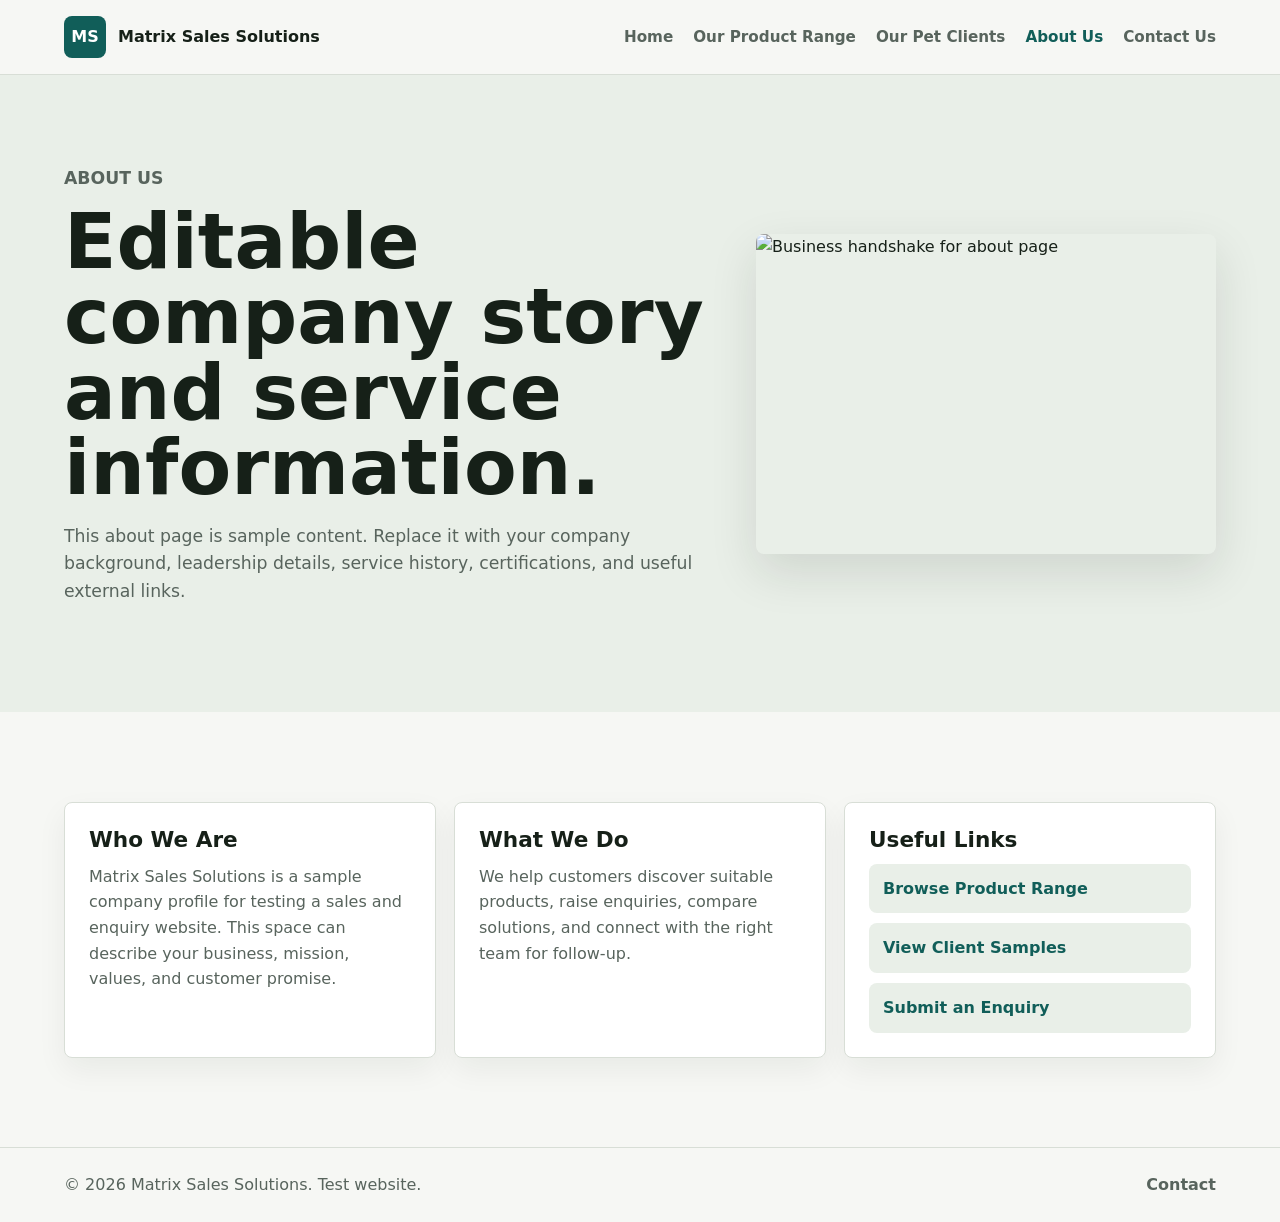
==== about.html @ e87998b1 "Add files via upload" ====
<!doctype html>
<html lang="en">
  <head>
    <meta charset="utf-8" />
    <meta name="viewport" content="width=device-width, initial-scale=1" />
    <meta name="description" content="Sample about us page with editable content and links." />
    <title>Matrix Sales Solutions | About Us</title>
    <link rel="stylesheet" href="styles.css" />
  </head>
  <body>
    <header class="site-header">
      <a class="brand" href="index.html" aria-label="Matrix Sales Solutions home">
        <span class="brand-mark">MS</span>
        <span>Matrix Sales Solutions</span>
      </a>
      <button class="nav-toggle" type="button" aria-expanded="false" aria-controls="site-nav">
        <span></span>
        <span></span>
        <span></span>
      </button>
      <nav id="site-nav" class="site-nav" aria-label="Main navigation">
        <a href="index.html">Home</a>
        <a href="products.html">Our Product Range</a>
        <a href="clients.html">Our Pet Clients</a>
        <a href="about.html" aria-current="page">About Us</a>
        <a href="contact.html">Contact Us</a>
      </nav>
    </header>

    <main>
      <section class="page-hero image-page-hero">
        <div>
          <p class="eyebrow">About Us</p>
          <h1>Editable company story and service information.</h1>
          <p>
            This about page is sample content. Replace it with your company background, leadership
            details, service history, certifications, and useful external links.
          </p>
        </div>
        <img
          src="https://images.unsplash.com/photo-1521791136064-7986c2920216?auto=format&fit=crop&w=900&q=80"
          alt="Business handshake for about page"
        />
      </section>

      <section class="section about-content">
        <article>
          <h2>Who We Are</h2>
          <p>
            Matrix Sales Solutions is a sample company profile for testing a sales and enquiry
            website. This space can describe your business, mission, values, and customer promise.
          </p>
        </article>
        <article>
          <h2>What We Do</h2>
          <p>
            We help customers discover suitable products, raise enquiries, compare solutions, and
            connect with the right team for follow-up.
          </p>
        </article>
        <article>
          <h2>Useful Links</h2>
          <div class="link-list">
            <a href="products.html">Browse Product Range</a>
            <a href="clients.html">View Client Samples</a>
            <a href="contact.html">Submit an Enquiry</a>
          </div>
        </article>
      </section>
    </main>

    <footer class="site-footer">
      <p>&copy; <span id="year"></span> Matrix Sales Solutions. Test website.</p>
      <a href="contact.html">Contact</a>
    </footer>

    <script src="script.js"></script>
  </body>
</html>
---- styles.css ----
:root {
  --bg: #f6f7f4;
  --surface: #ffffff;
  --surface-alt: #e9efe8;
  --ink: #162018;
  --muted: #58645d;
  --line: #d8ded6;
  --accent: #0f766e;
  --accent-dark: #115e59;
  --warning: #b45309;
  --danger: #b42318;
  --shadow: 0 18px 48px rgba(22, 32, 24, 0.12);
}

* {
  box-sizing: border-box;
}

html {
  scroll-behavior: smooth;
}

body {
  margin: 0;
  color: var(--ink);
  background: var(--bg);
  font-family:
    Inter, ui-sans-serif, system-ui, -apple-system, BlinkMacSystemFont, "Segoe UI", sans-serif;
  line-height: 1.6;
}

a {
  color: inherit;
  text-decoration: none;
}

img {
  display: block;
  max-width: 100%;
}

button,
input,
select,
textarea {
  font: inherit;
}

.site-header {
  position: sticky;
  top: 0;
  z-index: 20;
  display: flex;
  align-items: center;
  justify-content: space-between;
  gap: 24px;
  padding: 16px clamp(18px, 5vw, 72px);
  background: rgba(246, 247, 244, 0.94);
  border-bottom: 1px solid var(--line);
  backdrop-filter: blur(14px);
}

.brand {
  display: inline-flex;
  align-items: center;
  gap: 12px;
  font-weight: 850;
}

.brand-mark {
  display: grid;
  width: 42px;
  height: 42px;
  place-items: center;
  color: white;
  background: var(--accent-dark);
  border-radius: 8px;
}

.site-nav {
  display: flex;
  align-items: center;
  gap: 20px;
  color: var(--muted);
  font-size: 0.95rem;
  font-weight: 750;
}

.site-nav a {
  padding: 8px 0;
}

.site-nav a:hover,
.site-nav a[aria-current="page"] {
  color: var(--accent-dark);
}

.nav-toggle {
  display: none;
  width: 42px;
  height: 42px;
  padding: 0;
  background: var(--surface);
  border: 1px solid var(--line);
  border-radius: 8px;
}

.nav-toggle span {
  display: block;
  width: 18px;
  height: 2px;
  margin: 4px auto;
  background: var(--ink);
}

.hero,
.page-hero,
.section {
  padding: clamp(54px, 7vw, 96px) clamp(18px, 5vw, 72px);
}

.hero {
  display: grid;
  grid-template-columns: minmax(0, 1fr) minmax(320px, 0.8fr);
  gap: clamp(32px, 6vw, 72px);
  align-items: center;
  min-height: calc(100vh - 75px);
}

.hero-copy {
  max-width: 820px;
}

.hero h1,
.page-hero h1 {
  margin: 0;
  max-width: 880px;
  font-size: clamp(2.4rem, 6vw, 5.4rem);
  line-height: 0.98;
  letter-spacing: 0;
}

.hero p,
.page-hero p {
  max-width: 760px;
  color: var(--muted);
  font-size: 1.08rem;
}

.hero-image {
  overflow: hidden;
  border: 1px solid var(--line);
  border-radius: 8px;
  box-shadow: var(--shadow);
}

.hero-image img {
  width: 100%;
  min-height: 470px;
  object-fit: cover;
}

.eyebrow {
  margin: 0 0 12px;
  color: var(--warning);
  font-size: 0.78rem;
  font-weight: 900;
  letter-spacing: 0;
  text-transform: uppercase;
}

h1,
h2,
h3,
p,
a,
button {
  overflow-wrap: anywhere;
}

h2 {
  margin: 0;
  font-size: clamp(1.7rem, 3vw, 3rem);
  line-height: 1.08;
  letter-spacing: 0;
}

h3 {
  margin: 0 0 10px;
  font-size: 1.16rem;
  line-height: 1.25;
}

.button-row {
  display: flex;
  flex-wrap: wrap;
  gap: 12px;
  margin-top: 30px;
}

.button {
  display: inline-flex;
  min-height: 46px;
  align-items: center;
  justify-content: center;
  padding: 12px 18px;
  border: 1px solid var(--accent-dark);
  border-radius: 8px;
  cursor: pointer;
  font-weight: 850;
}

.button.primary {
  color: white;
  background: var(--accent-dark);
}

.button.secondary {
  color: var(--accent-dark);
  background: transparent;
}

.muted {
  background: var(--surface-alt);
}

.section-heading {
  display: grid;
  gap: 6px;
  margin-bottom: 32px;
}

.feature-grid,
.product-grid,
.client-grid,
.stats-grid,
.about-content {
  display: grid;
  gap: 18px;
}

.feature-grid {
  grid-template-columns: repeat(3, minmax(0, 1fr));
}

.feature-card,
.product-card,
.client-card,
.contact-card,
.enquiry-form,
.about-content article {
  background: var(--surface);
  border: 1px solid var(--line);
  border-radius: 8px;
  box-shadow: 0 12px 30px rgba(22, 32, 24, 0.06);
}

.feature-card,
.client-card,
.about-content article {
  padding: 24px;
}

.feature-card p,
.product-card p,
.client-card p,
.about-content p {
  margin: 0;
  color: var(--muted);
}

.split-section {
  display: grid;
  grid-template-columns: minmax(0, 1fr) minmax(280px, 520px);
  gap: 32px;
  align-items: center;
}

.stats-grid {
  grid-template-columns: repeat(3, minmax(0, 1fr));
}

.stats-grid div {
  padding: 20px;
  background: var(--surface);
  border: 1px solid var(--line);
  border-radius: 8px;
}

.stats-grid strong {
  display: block;
  color: var(--accent-dark);
  font-size: 2rem;
  line-height: 1;
}

.stats-grid span {
  display: block;
  margin-top: 8px;
  color: var(--muted);
  font-weight: 750;
}

.page-hero {
  background: var(--surface-alt);
}

.image-page-hero {
  display: grid;
  grid-template-columns: minmax(0, 1fr) minmax(280px, 460px);
  gap: 32px;
  align-items: center;
}

.image-page-hero img {
  width: 100%;
  min-height: 320px;
  object-fit: cover;
  border-radius: 8px;
  box-shadow: var(--shadow);
}

.filter-bar {
  display: flex;
  flex-wrap: wrap;
  gap: 10px;
  margin-bottom: 24px;
}

.filter-button,
.details-toggle,
.client-more {
  min-height: 40px;
  padding: 9px 14px;
  border: 1px solid var(--line);
  border-radius: 8px;
  color: var(--ink);
  background: var(--surface);
  cursor: pointer;
  font-weight: 800;
}

.filter-button.active,
.filter-button:hover,
.details-toggle:hover,
.client-more:hover {
  color: white;
  background: var(--accent-dark);
  border-color: var(--accent-dark);
}

.product-grid {
  grid-template-columns: repeat(2, minmax(0, 1fr));
}

.product-card {
  display: grid;
  grid-template-columns: 180px minmax(0, 1fr);
  overflow: hidden;
}

.product-card img {
  width: 100%;
  height: 100%;
  min-height: 260px;
  object-fit: cover;
}

.product-card div {
  padding: 22px;
}

.product-card span {
  display: inline-block;
  margin-bottom: 10px;
  color: var(--warning);
  font-size: 0.8rem;
  font-weight: 900;
  text-transform: uppercase;
}

.product-card h2,
.client-card h2,
.contact-card h2,
.about-content h2 {
  margin: 0 0 10px;
  font-size: 1.35rem;
  line-height: 1.25;
}

.details {
  margin-top: 14px !important;
  padding: 14px;
  background: var(--surface-alt);
  border-radius: 8px;
}

.client-grid {
  grid-template-columns: repeat(3, minmax(0, 1fr));
}

.client-card {
  transition:
    transform 180ms ease,
    box-shadow 180ms ease;
}

.client-card:hover,
.client-card:focus-within {
  transform: translateY(-4px);
  box-shadow: var(--shadow);
}

.sample-logo {
  display: grid;
  width: 72px;
  height: 72px;
  place-items: center;
  margin-bottom: 18px;
  color: white;
  background: var(--accent-dark);
  border-radius: 8px;
  font-size: 1.5rem;
  font-weight: 900;
}

.sample-logo.orange {
  background: #b45309;
}

.sample-logo.green {
  background: #287847;
}

.client-extra {
  margin-top: 14px;
  padding: 14px;
  background: var(--surface-alt);
  border-radius: 8px;
}

.about-content {
  grid-template-columns: repeat(3, minmax(0, 1fr));
}

.link-list {
  display: grid;
  gap: 10px;
}

.link-list a {
  padding: 12px 14px;
  color: var(--accent-dark);
  background: var(--surface-alt);
  border-radius: 8px;
  font-weight: 850;
}

.contact-layout {
  display: grid;
  grid-template-columns: minmax(0, 1fr) minmax(280px, 420px);
  gap: 24px;
  align-items: start;
}

.enquiry-form,
.contact-card {
  padding: 24px;
}

.form-row {
  display: grid;
  gap: 8px;
  margin-bottom: 18px;
}

label {
  font-weight: 850;
}

label span {
  color: var(--danger);
}

input,
select,
textarea {
  width: 100%;
  padding: 13px 14px;
  color: var(--ink);
  background: #fbfcfa;
  border: 1px solid var(--line);
  border-radius: 8px;
}

input:focus,
select:focus,
textarea:focus {
  border-color: var(--accent);
  outline: 3px solid rgba(15, 118, 110, 0.14);
}

.error-message {
  min-height: 18px;
  color: var(--danger);
  font-weight: 750;
}

.submit-button {
  width: 100%;
}

.form-status {
  margin-top: 16px;
  padding: 14px;
  color: var(--accent-dark);
  background: #e3f4ef;
  border: 1px solid #b8dcd2;
  border-radius: 8px;
}

.form-status:empty {
  display: none;
}

.delivery-log {
  margin-top: 18px;
  padding: 14px;
  color: var(--muted);
  background: var(--surface-alt);
  border-radius: 8px;
}

.hidden {
  display: none !important;
}

.site-footer {
  display: flex;
  justify-content: space-between;
  gap: 20px;
  padding: 24px clamp(18px, 5vw, 72px);
  color: var(--muted);
  border-top: 1px solid var(--line);
}

.site-footer p {
  margin: 0;
}

.site-footer a {
  font-weight: 850;
}

@media (max-width: 980px) {
  .nav-toggle {
    display: block;
  }

  .site-nav {
    position: absolute;
    top: 75px;
    right: 18px;
    left: 18px;
    display: none;
    flex-direction: column;
    align-items: stretch;
    padding: 16px;
    background: var(--surface);
    border: 1px solid var(--line);
    border-radius: 8px;
    box-shadow: var(--shadow);
  }

  .site-nav.is-open {
    display: flex;
  }

  .hero,
  .split-section,
  .image-page-hero,
  .contact-layout {
    grid-template-columns: 1fr;
  }

  .hero {
    min-height: auto;
  }

  .hero-image img {
    min-height: 320px;
  }

  .feature-grid,
  .product-grid,
  .client-grid,
  .about-content {
    grid-template-columns: 1fr;
  }
}

@media (max-width: 620px) {
  .site-header {
    padding: 14px 16px;
  }

  .brand span:last-child {
    max-width: 190px;
    overflow: hidden;
    text-overflow: ellipsis;
    white-space: nowrap;
  }

  .hero,
  .page-hero,
  .section {
    padding-right: 16px;
    padding-left: 16px;
  }

  .product-card {
    grid-template-columns: 1fr;
  }

  .product-card img {
    min-height: 220px;
  }

  .stats-grid {
    grid-template-columns: 1fr;
  }

  .button,
  .button-row,
  .site-footer {
    width: 100%;
  }

  .site-footer {
    flex-direction: column;
  }
}
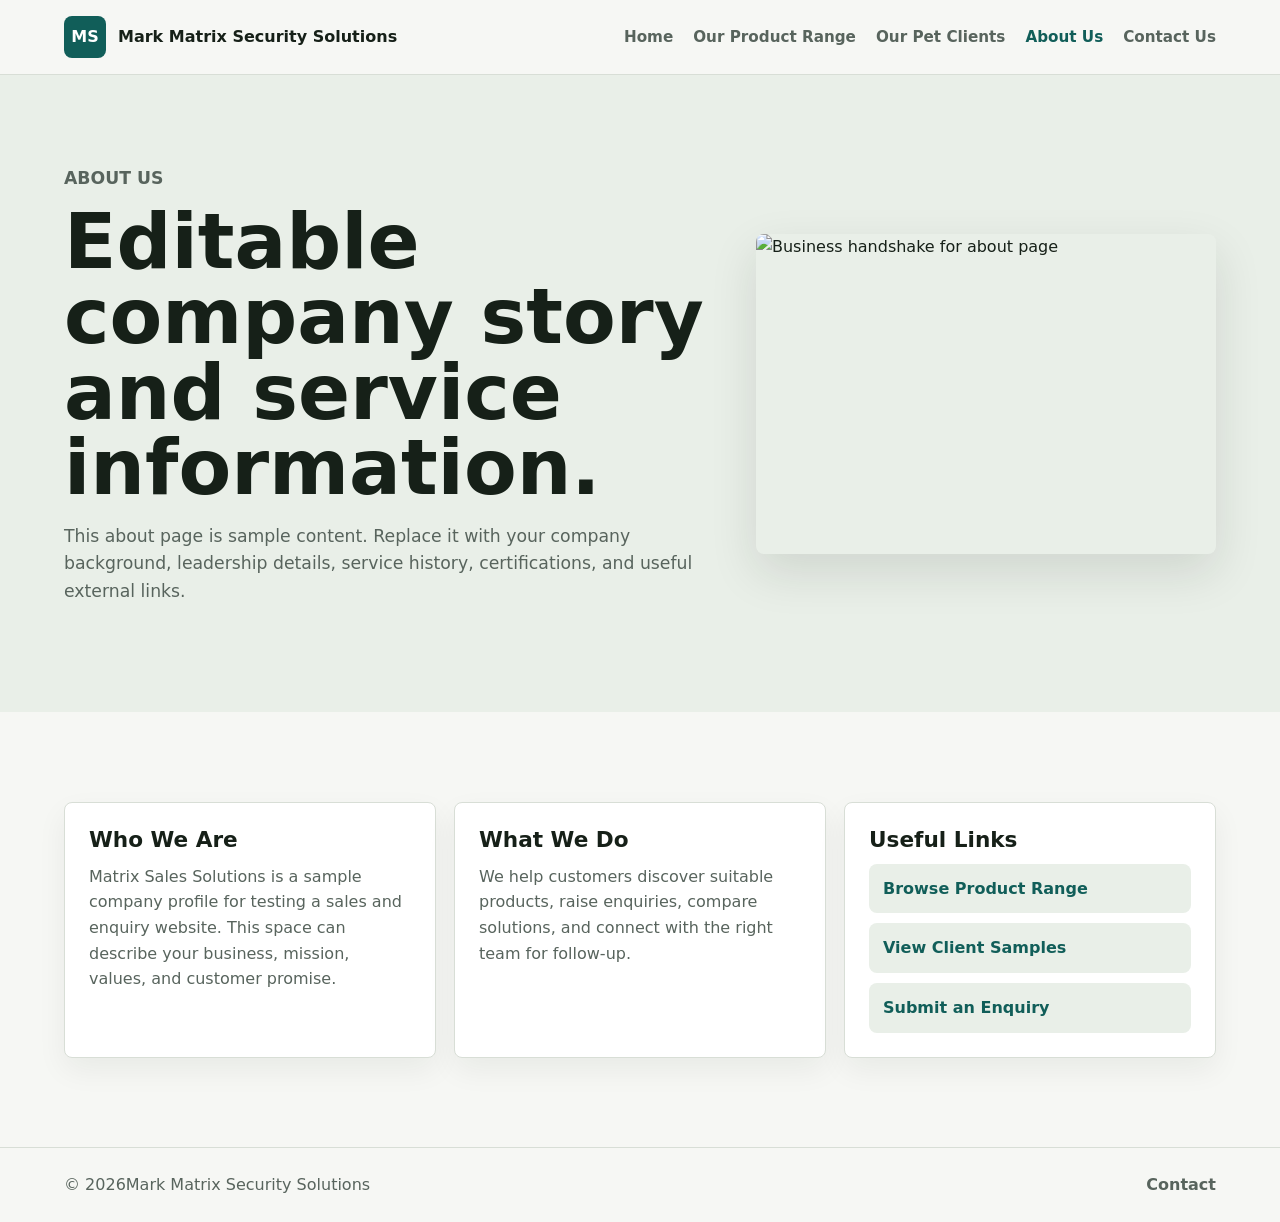
==== commit 948f67cb: "Add files via upload" ====
--- a/about.html
+++ b/about.html
@@ -4,14 +4,14 @@
     <meta charset="utf-8" />
     <meta name="viewport" content="width=device-width, initial-scale=1" />
     <meta name="description" content="Sample about us page with editable content and links." />
-    <title>Matrix Sales Solutions | About Us</title>
+    <title>Mark Matrix Security Solutions | About Us</title>
     <link rel="stylesheet" href="styles.css" />
   </head>
   <body>
     <header class="site-header">
       <a class="brand" href="index.html" aria-label="Matrix Sales Solutions home">
         <span class="brand-mark">MS</span>
-        <span>Matrix Sales Solutions</span>
+        <span>Mark Matrix Security Solutions</span>
       </a>
       <button class="nav-toggle" type="button" aria-expanded="false" aria-controls="site-nav">
         <span></span>
@@ -70,7 +70,7 @@
     </main>
 
     <footer class="site-footer">
-      <p>&copy; <span id="year"></span> Matrix Sales Solutions. Test website.</p>
+      <p>&copy; <span id="year"></span>Mark Matrix Security Solutions</p>
       <a href="contact.html">Contact</a>
     </footer>
 
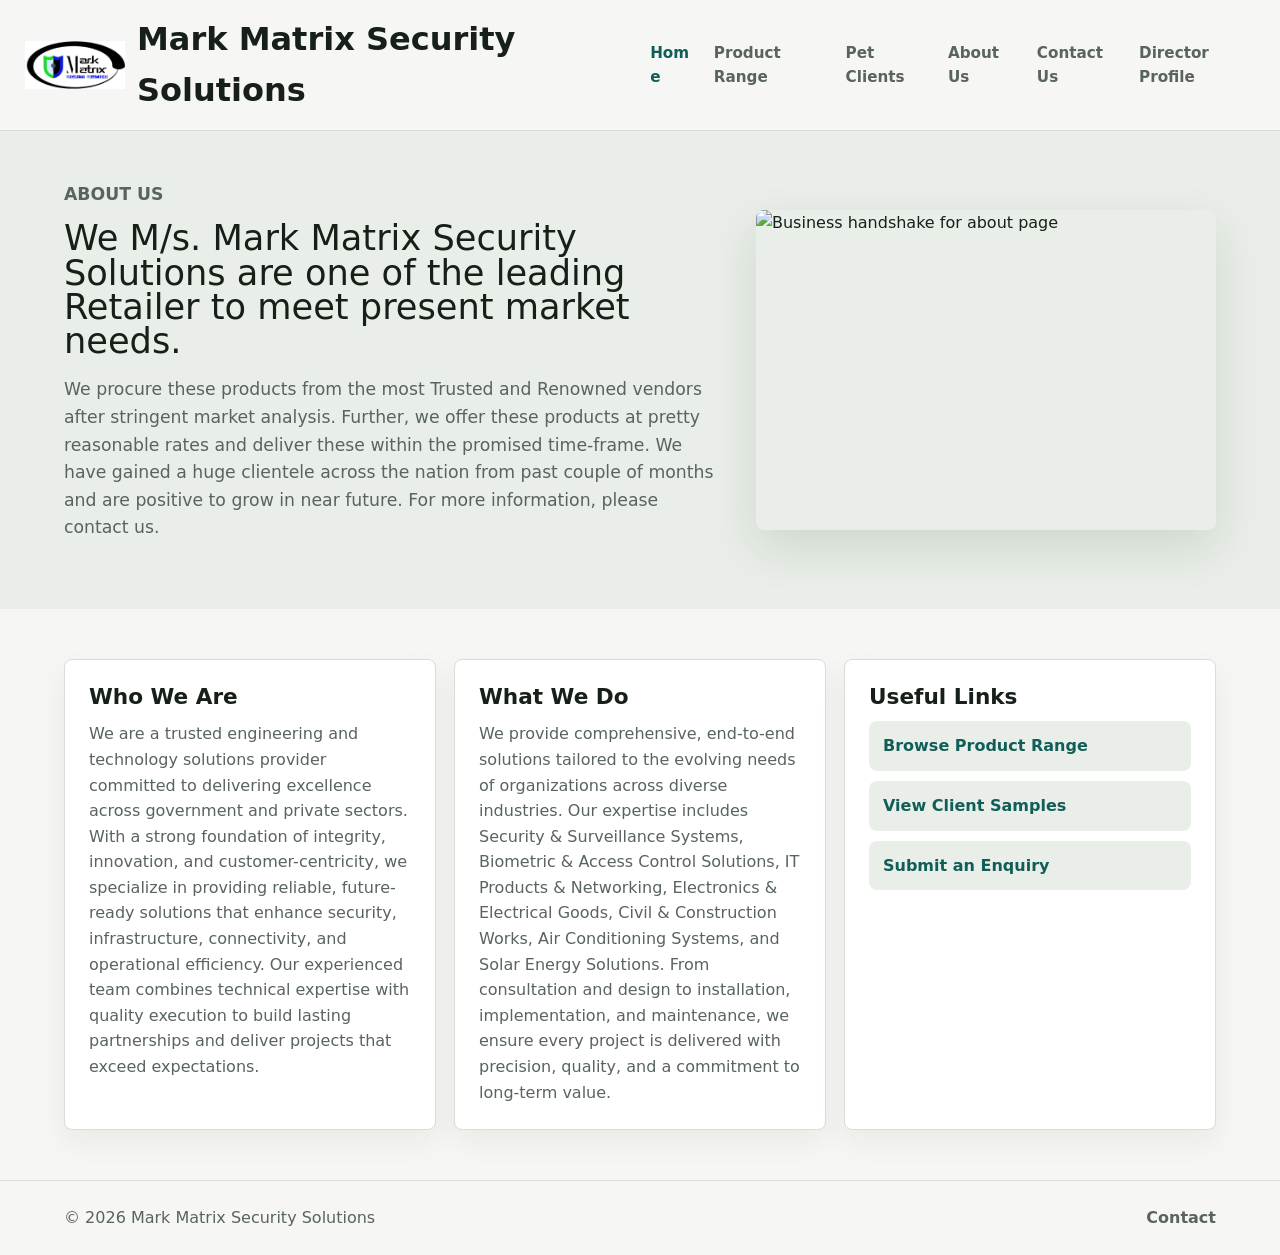
==== commit 25c76216: "Add files via upload" ====
--- a/about.html
+++ b/about.html
@@ -9,21 +9,22 @@
   </head>
   <body>
     <header class="site-header">
-      <a class="brand" href="index.html" aria-label="Matrix Sales Solutions home">
-        <span class="brand-mark">MS</span>
-        <span>Mark Matrix Security Solutions</span>
-      </a>
+      <a class="brand" href="index.html" aria-label="Home">
+			<img src="assets/companyLogo.png" alt="Company Logo" class="site-logo" />
+			<span>Mark Matrix Security Solutions</span>
+</a>
       <button class="nav-toggle" type="button" aria-expanded="false" aria-controls="site-nav">
         <span></span>
         <span></span>
         <span></span>
       </button>
       <nav id="site-nav" class="site-nav" aria-label="Main navigation">
-        <a href="index.html">Home</a>
-        <a href="products.html">Our Product Range</a>
-        <a href="clients.html">Our Pet Clients</a>
-        <a href="about.html" aria-current="page">About Us</a>
+        <a href="index.html" aria-current="page">Home</a>
+        <a href="products.html">Product Range</a>
+        <a href="clients.html">Pet Clients</a>
+        <a href="about.html">About Us</a>
         <a href="contact.html">Contact Us</a>
+		<a href="director.html">Director Profile</a>
       </nav>
     </header>
 
@@ -31,10 +32,10 @@
       <section class="page-hero image-page-hero">
         <div>
           <p class="eyebrow">About Us</p>
-          <h1>Editable company story and service information.</h1>
+          <h1>We M/s. Mark Matrix Security Solutions are one of the leading Retailer to meet present market needs.</h1>
           <p>
-            This about page is sample content. Replace it with your company background, leadership
-            details, service history, certifications, and useful external links.
+            We procure these products from the most Trusted and Renowned vendors after stringent market analysis. Further, we offer these products at pretty reasonable rates and deliver these within the promised time-frame. We have gained a huge clientele across the nation from past couple of months and are positive to grow in near future.
+For more information, please contact us.
           </p>
         </div>
         <img
@@ -47,15 +48,13 @@
         <article>
           <h2>Who We Are</h2>
           <p>
-            Matrix Sales Solutions is a sample company profile for testing a sales and enquiry
-            website. This space can describe your business, mission, values, and customer promise.
+            We are a trusted engineering and technology solutions provider committed to delivering excellence across government and private sectors. With a strong foundation of integrity, innovation, and customer-centricity, we specialize in providing reliable, future-ready solutions that enhance security, infrastructure, connectivity, and operational efficiency. Our experienced team combines technical expertise with quality execution to build lasting partnerships and deliver projects that exceed expectations.
           </p>
         </article>
         <article>
           <h2>What We Do</h2>
           <p>
-            We help customers discover suitable products, raise enquiries, compare solutions, and
-            connect with the right team for follow-up.
+            We provide comprehensive, end-to-end solutions tailored to the evolving needs of organizations across diverse industries. Our expertise includes Security & Surveillance Systems, Biometric & Access Control Solutions, IT Products & Networking, Electronics & Electrical Goods, Civil & Construction Works, Air Conditioning Systems, and Solar Energy Solutions. From consultation and design to installation, implementation, and maintenance, we ensure every project is delivered with precision, quality, and a commitment to long-term value.
           </p>
         </article>
         <article>
@@ -70,7 +69,7 @@
     </main>
 
     <footer class="site-footer">
-      <p>&copy; <span id="year"></span>Mark Matrix Security Solutions</p>
+      <p>&copy; <span id="year"></span> Mark Matrix Security Solutions</p>
       <a href="contact.html">Contact</a>
     </footer>
 
--- a/styles.css
+++ b/styles.css
@@ -49,12 +49,12 @@
 .site-header {
   position: sticky;
   top: 0;
-  z-index: 20;
+  z-index: 10;
   display: flex;
   align-items: center;
   justify-content: space-between;
-  gap: 24px;
-  padding: 16px clamp(18px, 5vw, 72px);
+  gap: 20px;
+  padding: 14px clamp(10px, 7vw, 25px);
   background: rgba(246, 247, 244, 0.94);
   border-bottom: 1px solid var(--line);
   backdrop-filter: blur(14px);
@@ -64,7 +64,8 @@
   display: inline-flex;
   align-items: center;
   gap: 12px;
-  font-weight: 850;
+  font-weight: 795;
+  font-size: 2rem;
 }
 
 .brand-mark {
@@ -116,7 +117,7 @@
 .hero,
 .page-hero,
 .section {
-  padding: clamp(54px, 7vw, 96px) clamp(18px, 5vw, 72px);
+  padding: clamp(34px, 7vw, 50px) clamp(18px, 5vw, 72px);
 }
 
 .hero {
@@ -135,7 +136,8 @@
 .page-hero h1 {
   margin: 0;
   max-width: 880px;
-  font-size: clamp(2.4rem, 6vw, 5.4rem);
+  font-weight: 500;
+  font-size: clamp(2.2rem, 5vw, 1rem);
   line-height: 0.98;
   letter-spacing: 0;
 }
@@ -163,10 +165,17 @@
 .eyebrow {
   margin: 0 0 12px;
   color: var(--warning);
-  font-size: 0.78rem;
-  font-weight: 900;
+  font-size: 0.58rem;
+  font-weight: 600;
   letter-spacing: 0;
   text-transform: uppercase;
+}
+
+.site-logo {
+  width: 100px;
+  height: 70px;
+  object-fit: contain;
+  border-radius: 8px;
 }
 
 h1,
@@ -409,6 +418,18 @@
 .client-card:focus-within {
   transform: translateY(-4px);
   box-shadow: var(--shadow);
+}
+
+.clientss-card {
+  width: 220px;
+  height: 140px;
+  overflow: hidden;
+}
+
+.clientss-card img {
+  width: 100%;
+  height: 100%;
+  object-fit: contain;
 }
 
 .sample-logo {
@@ -605,10 +626,13 @@
   }
 
   .brand span:last-child {
-    max-width: 190px;
-    overflow: hidden;
-    text-overflow: ellipsis;
-    white-space: nowrap;
+    font-size: 1rem;
+    font-weight: 700;
+    white-space: normal;
+    overflow: visible;
+    text-overflow: unset;
+    max-width: none;
+    line-height: 1.2;
   }
 
   .hero,
@@ -640,3 +664,4 @@
     flex-direction: column;
   }
 }
+
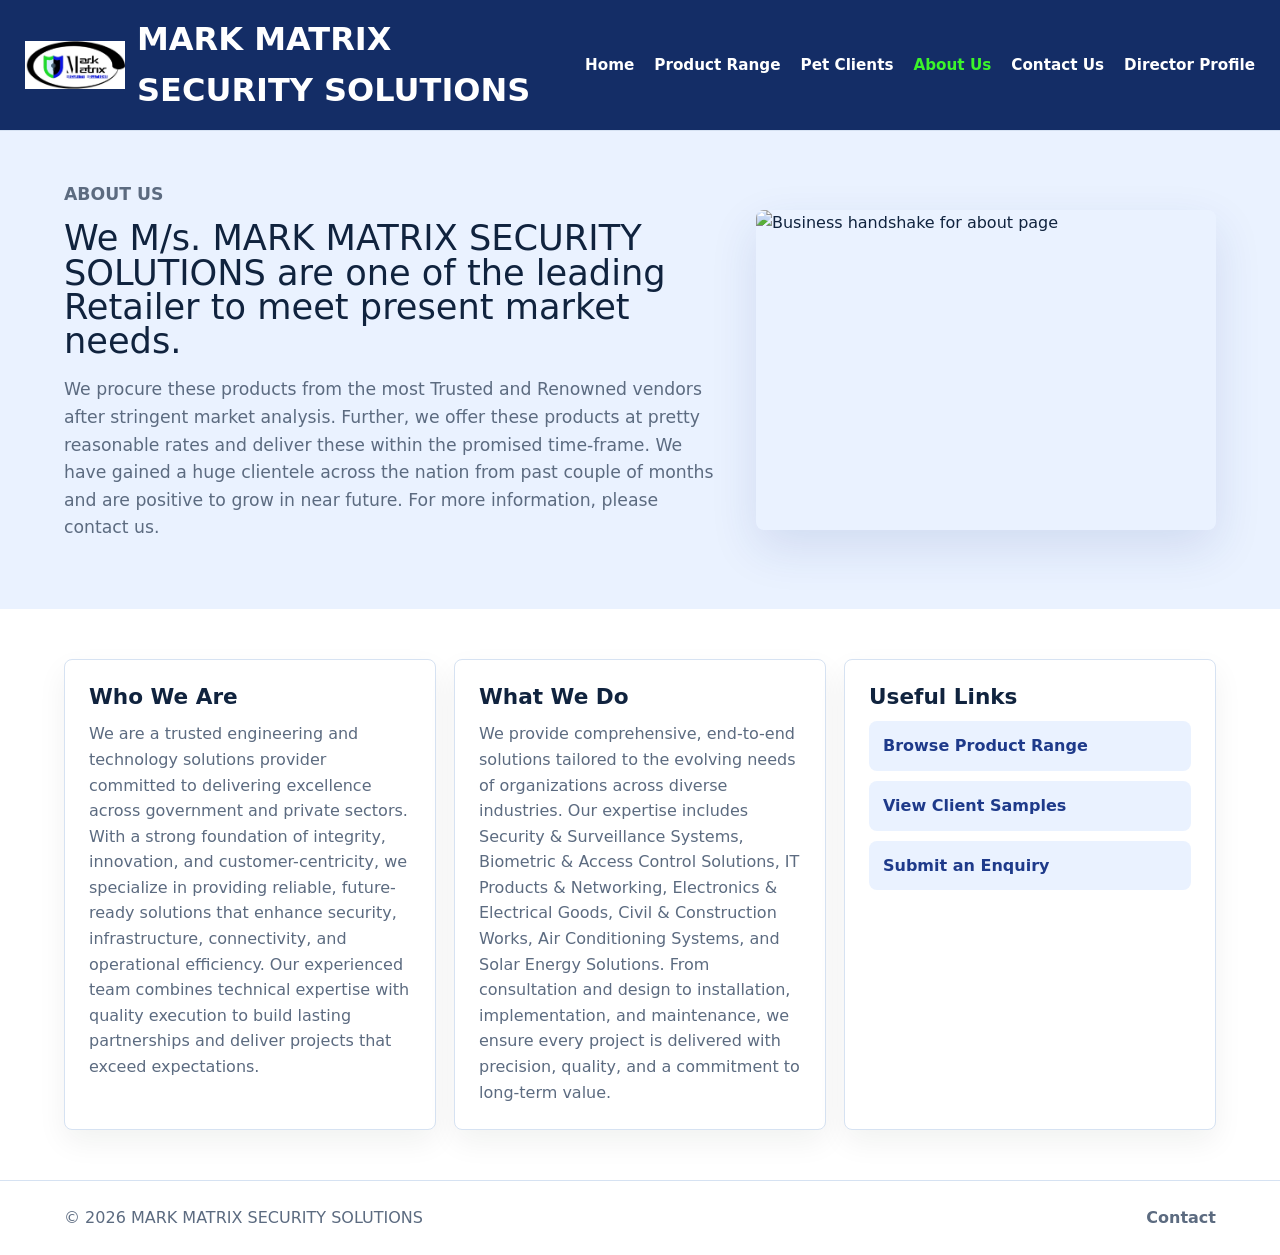
==== commit 68068621: "Add files via upload" ====
--- a/about.html
+++ b/about.html
@@ -4,14 +4,14 @@
     <meta charset="utf-8" />
     <meta name="viewport" content="width=device-width, initial-scale=1" />
     <meta name="description" content="Sample about us page with editable content and links." />
-    <title>Mark Matrix Security Solutions | About Us</title>
+    <title>MARK MATRIX SECURITY SOLUTIONS | About Us</title>
     <link rel="stylesheet" href="styles.css" />
   </head>
   <body>
     <header class="site-header">
       <a class="brand" href="index.html" aria-label="Home">
 			<img src="assets/companyLogo.png" alt="Company Logo" class="site-logo" />
-			<span>Mark Matrix Security Solutions</span>
+			<span>MARK MATRIX SECURITY SOLUTIONS</span>
 </a>
       <button class="nav-toggle" type="button" aria-expanded="false" aria-controls="site-nav">
         <span></span>
@@ -19,10 +19,10 @@
         <span></span>
       </button>
       <nav id="site-nav" class="site-nav" aria-label="Main navigation">
-        <a href="index.html" aria-current="page">Home</a>
+        <a href="index.html" >Home</a>
         <a href="products.html">Product Range</a>
         <a href="clients.html">Pet Clients</a>
-        <a href="about.html">About Us</a>
+        <a href="about.html"aria-current="page">About Us</a>
         <a href="contact.html">Contact Us</a>
 		<a href="director.html">Director Profile</a>
       </nav>
@@ -32,7 +32,7 @@
       <section class="page-hero image-page-hero">
         <div>
           <p class="eyebrow">About Us</p>
-          <h1>We M/s. Mark Matrix Security Solutions are one of the leading Retailer to meet present market needs.</h1>
+          <h1>We M/s. MARK MATRIX SECURITY SOLUTIONS are one of the leading Retailer to meet present market needs.</h1>
           <p>
             We procure these products from the most Trusted and Renowned vendors after stringent market analysis. Further, we offer these products at pretty reasonable rates and deliver these within the promised time-frame. We have gained a huge clientele across the nation from past couple of months and are positive to grow in near future.
 For more information, please contact us.
@@ -69,7 +69,7 @@
     </main>
 
     <footer class="site-footer">
-      <p>&copy; <span id="year"></span> Mark Matrix Security Solutions</p>
+      <p>&copy; <span id="year"></span> MARK MATRIX SECURITY SOLUTIONS</p>
       <a href="contact.html">Contact</a>
     </footer>
 
--- a/styles.css
+++ b/styles.css
@@ -1,15 +1,15 @@
 :root {
-  --bg: #f6f7f4;
+  --bg: #ffffff;
   --surface: #ffffff;
-  --surface-alt: #e9efe8;
-  --ink: #162018;
-  --muted: #58645d;
-  --line: #d8ded6;
-  --accent: #0f766e;
-  --accent-dark: #115e59;
-  --warning: #b45309;
-  --danger: #b42318;
-  --shadow: 0 18px 48px rgba(22, 32, 24, 0.12);
+  --surface-alt: #eaf2ff;
+  --ink: #10233e;
+  --muted: #5c6b80;
+  --line: #d6e2f2;
+  --accent: #2563eb;
+  --accent-dark: #1e3a8a;
+  --warning: #d97706;
+  --danger: #dc2626;
+  --shadow: 0 18px 48px rgba(30, 58, 138, 0.12);
 }
 
 * {
@@ -55,15 +55,18 @@
   justify-content: space-between;
   gap: 20px;
   padding: 14px clamp(10px, 7vw, 25px);
-  background: rgba(246, 247, 244, 0.94);
+  background: #142d66;
   border-bottom: 1px solid var(--line);
   backdrop-filter: blur(14px);
+  color: #ffffff;
 }
 
 .brand {
-  display: inline-flex;
+  display: flex;              /* Better than inline-flex for responsiveness */
   align-items: center;
   gap: 12px;
+  flex: 1;                    /* Allows brand section to occupy available space */
+  min-width: 0;               /* Prevents overflow in flex layouts */
   font-weight: 795;
   font-size: 2rem;
 }
@@ -82,7 +85,7 @@
   display: flex;
   align-items: center;
   gap: 20px;
-  color: var(--muted);
+  color: #ffffff;
   font-size: 0.95rem;
   font-weight: 750;
 }
@@ -93,7 +96,7 @@
 
 .site-nav a:hover,
 .site-nav a[aria-current="page"] {
-  color: var(--accent-dark);
+  color: #3bf52a;
 }
 
 .nav-toggle {
@@ -450,7 +453,7 @@
 }
 
 .sample-logo.green {
-  background: #287847;
+  background: #1e40af;
 }
 
 .client-extra {
@@ -509,7 +512,7 @@
   width: 100%;
   padding: 13px 14px;
   color: var(--ink);
-  background: #fbfcfa;
+  background: #fbfdff;
   border: 1px solid var(--line);
   border-radius: 8px;
 }
@@ -518,7 +521,7 @@
 select:focus,
 textarea:focus {
   border-color: var(--accent);
-  outline: 3px solid rgba(15, 118, 110, 0.14);
+  outline: 3px solid rgba(37, 99, 235, 0.14);
 }
 
 .error-message {
@@ -535,8 +538,8 @@
   margin-top: 16px;
   padding: 14px;
   color: var(--accent-dark);
-  background: #e3f4ef;
-  border: 1px solid #b8dcd2;
+  background: #e8f1ff;
+  border: 1px solid #bfd3f8;
   border-radius: 8px;
 }
 
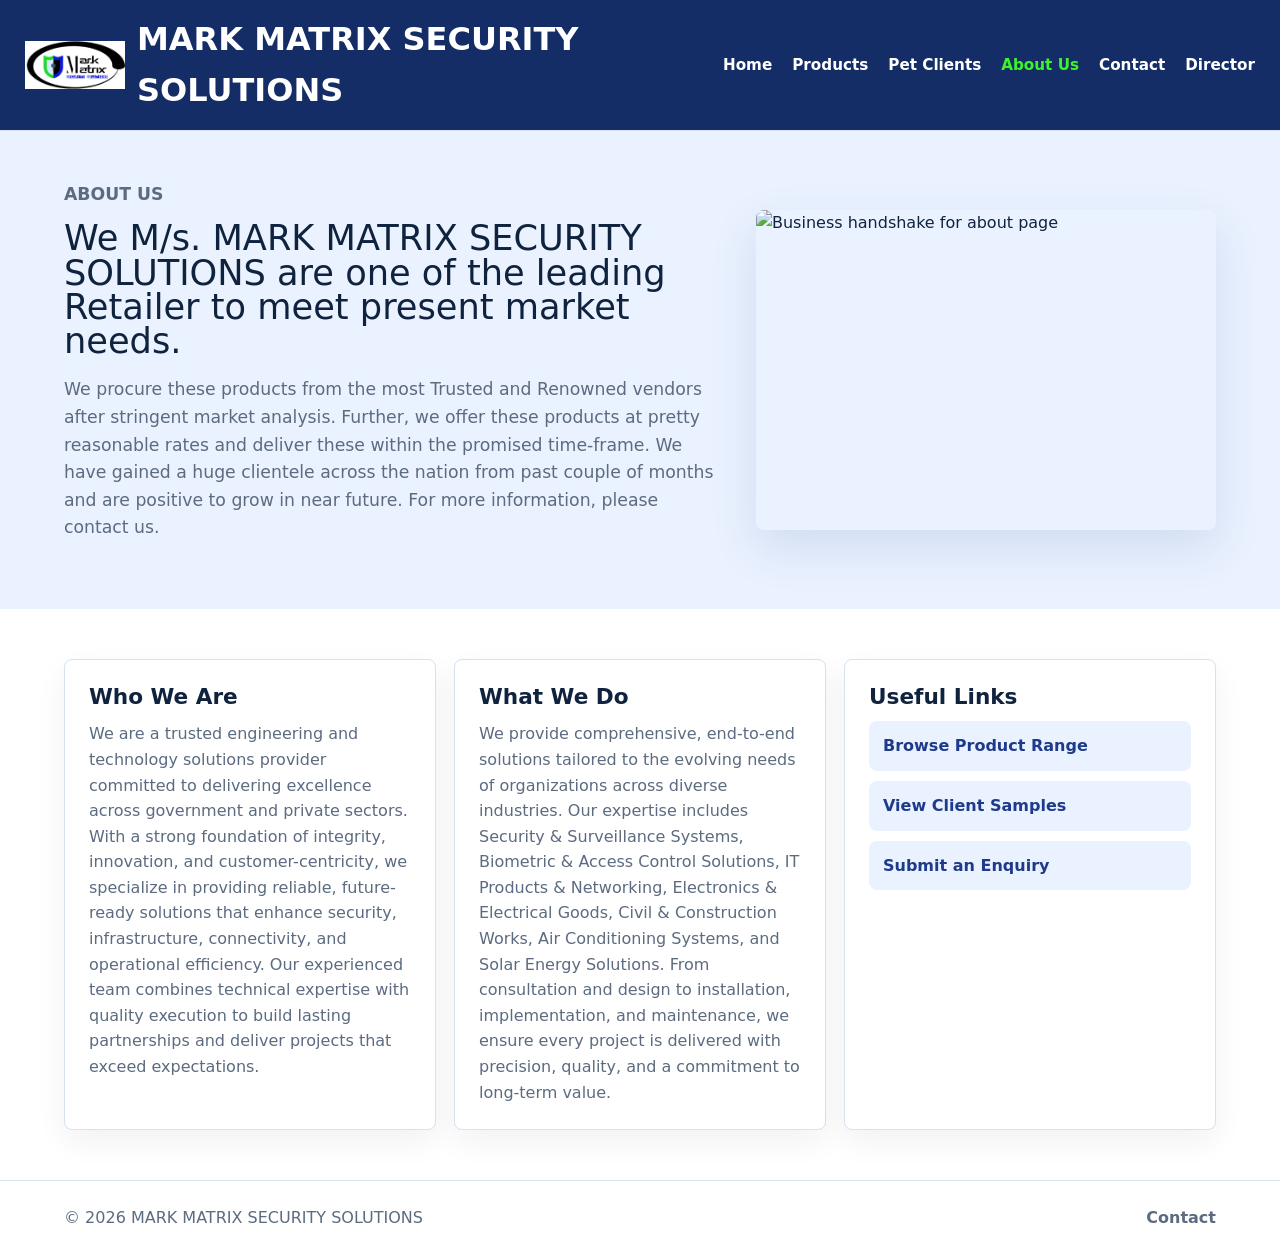
==== commit 7812938f: "Add files via upload" ====
--- a/about.html
+++ b/about.html
@@ -20,11 +20,11 @@
       </button>
       <nav id="site-nav" class="site-nav" aria-label="Main navigation">
         <a href="index.html" >Home</a>
-        <a href="products.html">Product Range</a>
+        <a href="products.html">Products</a>
         <a href="clients.html">Pet Clients</a>
         <a href="about.html"aria-current="page">About Us</a>
-        <a href="contact.html">Contact Us</a>
-		<a href="director.html">Director Profile</a>
+        <a href="contact.html">Contact</a>
+		<a href="director.html">Director</a>
       </nav>
     </header>
 
